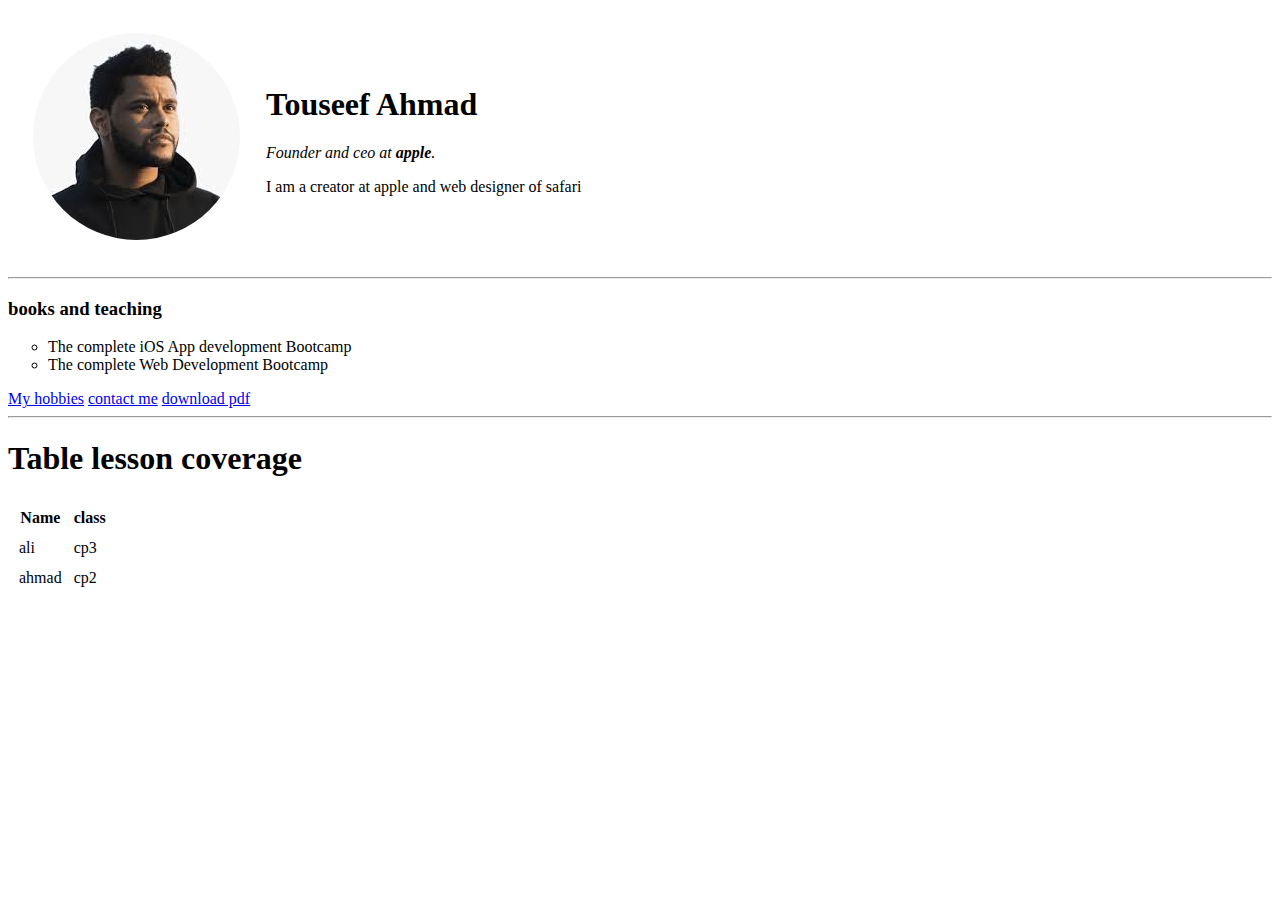
==== index.html @ b3efedb7 "Add files via upload" ====
<!DOCTYPE html>
<html lang="en">
<head>
    <meta charset="UTF-8">
    <meta http-equiv="X-UA-Compatible" content="IE=edge">
    <meta name="viewport" content="width=device-width, initial-scale=1.0">
    <title>Touseef's personal website</title>
</head>
<body>
    <table cellspacing="24">
    <tr>
        <td><img src="abel tesfaye.png" alt="Touseef's profile picture"></td>
        <td><title>touseef's personal web</title>
            <h1>Touseef Ahmad</h1>
            <p><em>Founder and ceo at <strong>apple</strong>.</em></p>
            <p>I am a creator at apple and web designer of safari</p></td>
    </tr>
    </table>
    <hr>
    <h3>books and teaching</h3>
    <ul type="circle">
        <li>The complete iOS App development Bootcamp</li>
        <li>The complete Web Development Bootcamp</li>
    </ul>
    <a href="hobbies.html">My hobbies</a>
    <a href="contact-me.html">contact me</a>
    <a href="abel tesfaye.png"download>download pdf</a>
    <hr>
    <h1>Table lesson coverage</h1>
    <table cellspacing="10">
        <th>Name</th>
        <th>class</th>
        <tr>
            <td>ali</td>
            <td>cp3</td>
        </tr>
        <tr>
            <td>ahmad</td>
            <td>cp2</td>
        </tr>
    </table>
</body>
</html>
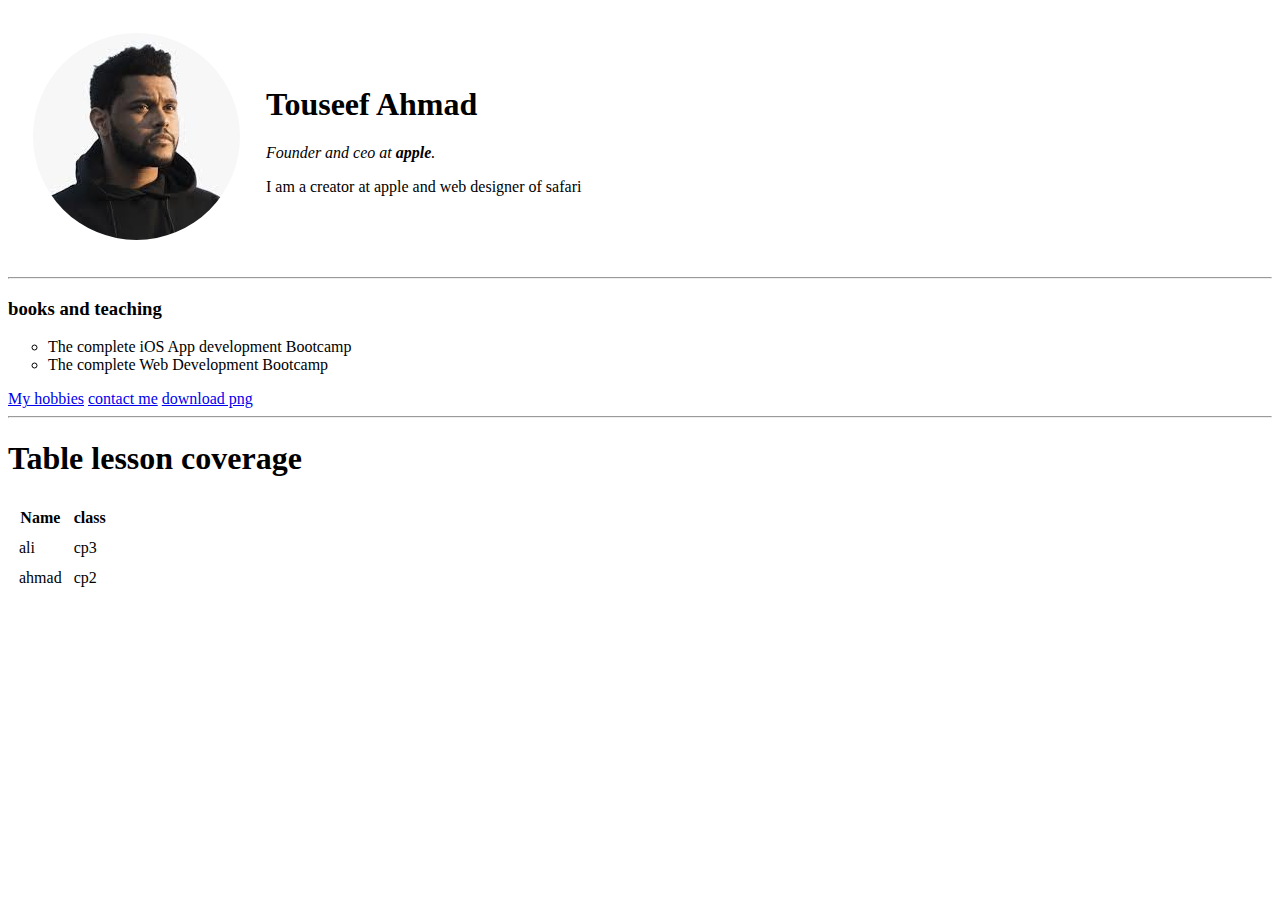
==== commit c0307642: "Update index.html" ====
--- a/index.html
+++ b/index.html
@@ -24,7 +24,7 @@
     </ul>
     <a href="hobbies.html">My hobbies</a>
     <a href="contact-me.html">contact me</a>
-    <a href="abel tesfaye.png"download>download pdf</a>
+    <a href="abel tesfaye.png"download>download png</a>
     <hr>
     <h1>Table lesson coverage</h1>
     <table cellspacing="10">
@@ -40,4 +40,4 @@
         </tr>
     </table>
 </body>
-</html>+</html>
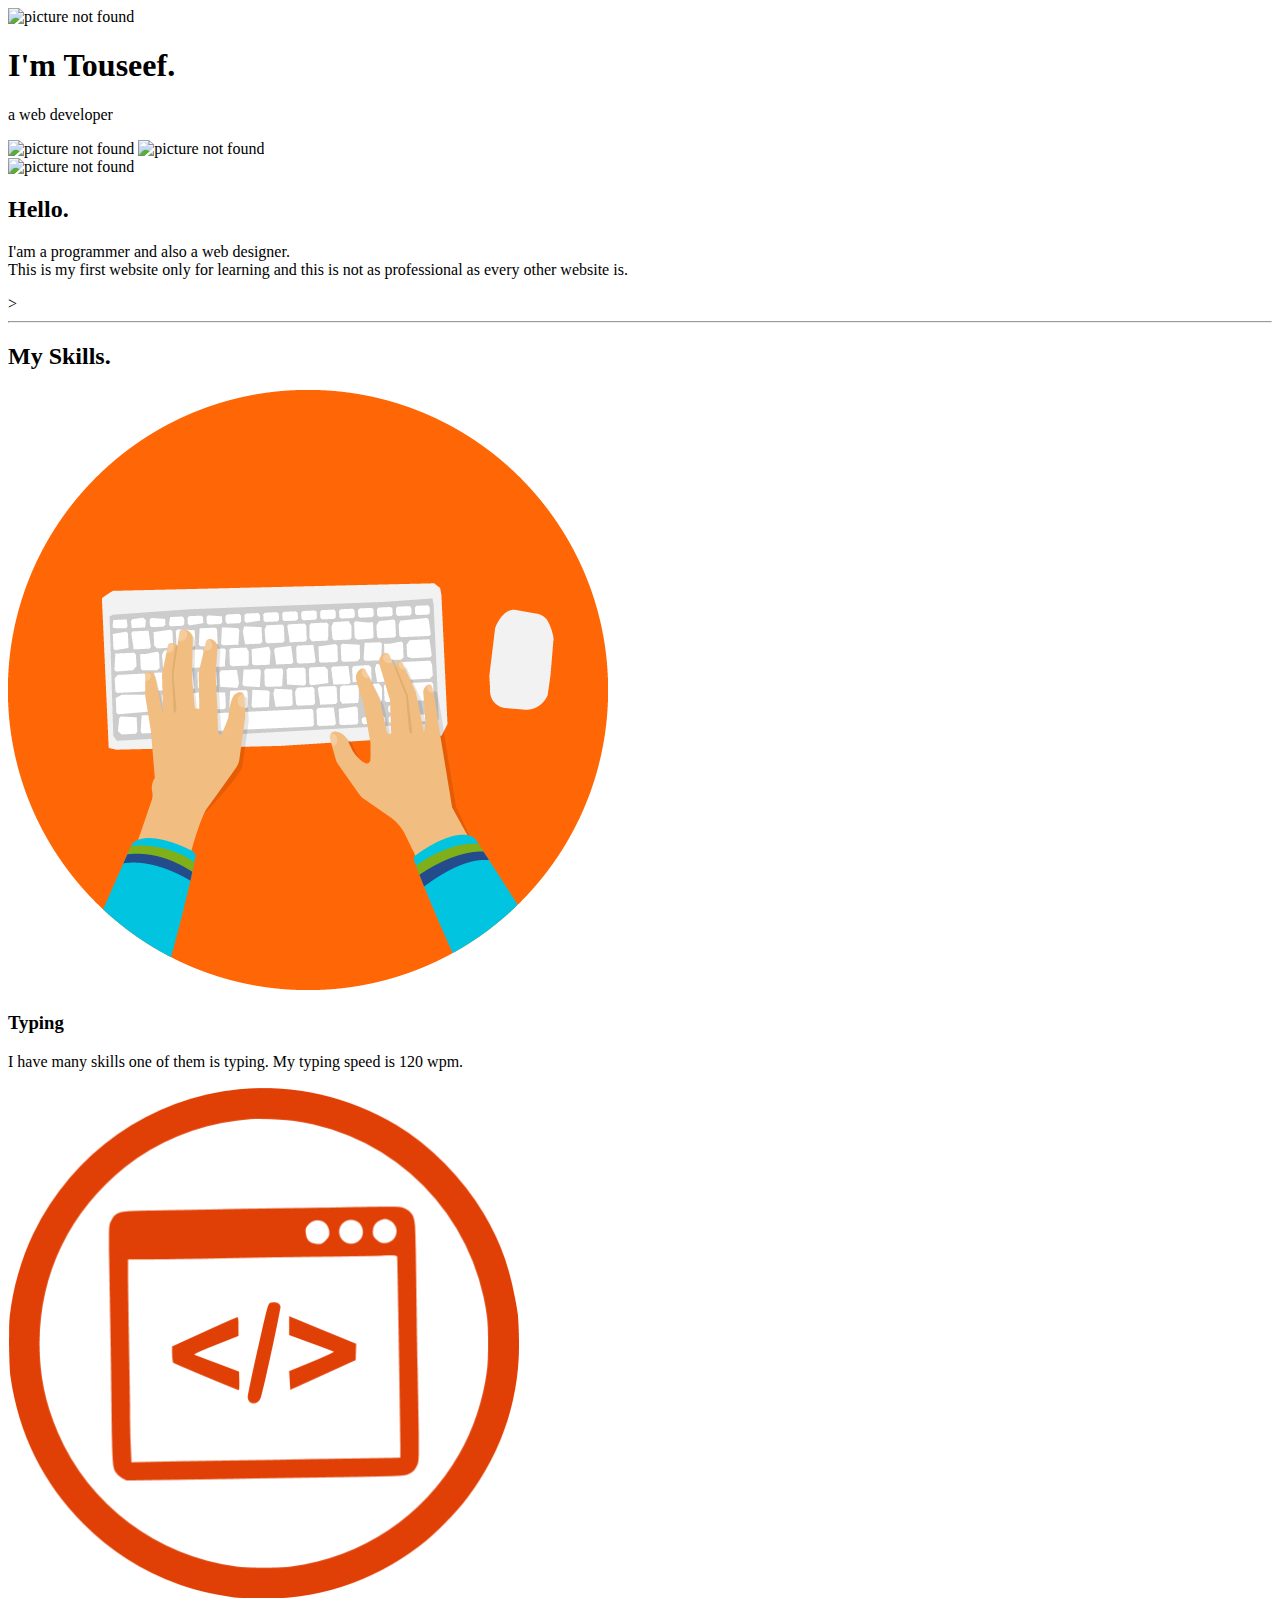
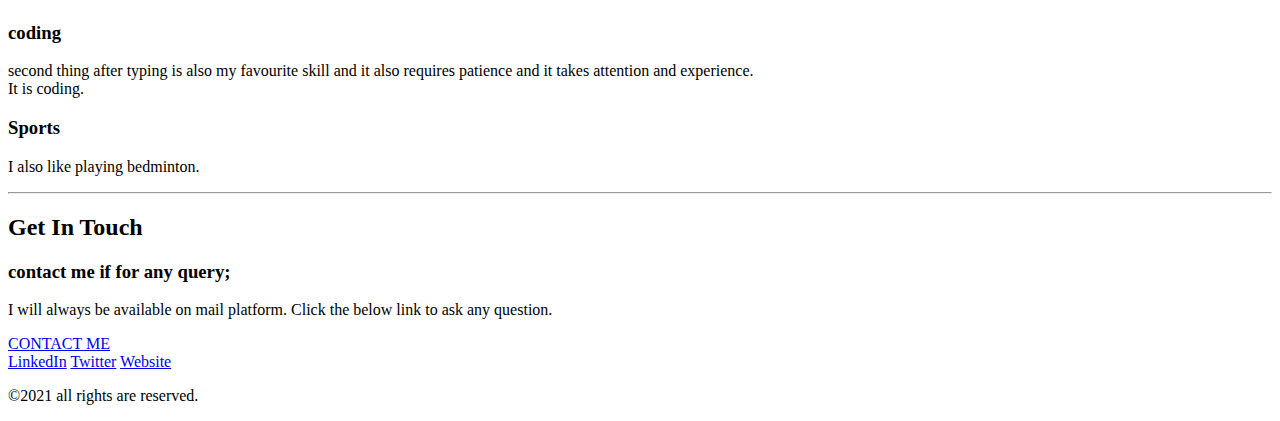
==== commit c0afadd6: "Add files via upload" ====
--- a/index.html
+++ b/index.html
@@ -4,40 +4,65 @@
     <meta charset="UTF-8">
     <meta http-equiv="X-UA-Compatible" content="IE=edge">
     <meta name="viewport" content="width=device-width, initial-scale=1.0">
-    <title>Touseef's personal website</title>
+    <title>Document</title>
+    <link rel="stylesheet" href="css/styles.css">
+    <link rel="icon" href="favicon.png">
+    <link rel="preconnect" href="https://fonts.gstatic.com" crossorigin>
+    <link href="https://fonts.googleapis.com/css2?family=Sacramento&display=swap" rel="stylesheet">
+    <link rel="preconnect" href="https://fonts.googleapis.com">
+    <link rel="preconnect" href="https://fonts.gstatic.com" crossorigin>
+    <link href="https://fonts.googleapis.com/css2?family=Lobster+Two&display=swap" rel="stylesheet">
+    <link rel="preconnect" href="https://fonts.googleapis.com">
+    <link rel="preconnect" href="https://fonts.gstatic.com" crossorigin>
+    <link href="https://fonts.googleapis.com/css2?family=Staatliches&display=swap" rel="stylesheet">
+    <link rel="preconnect" href="https://fonts.googleapis.com">
+    <link rel="preconnect" href="https://fonts.gstatic.com" crossorigin>
+    <link href="https://fonts.googleapis.com/css2?family=Rampart+One&display=swap" rel="stylesheet">
 </head>
 <body>
-    <table cellspacing="24">
-    <tr>
-        <td><img src="abel tesfaye.png" alt="Touseef's profile picture"></td>
-        <td><title>touseef's personal web</title>
-            <h1>Touseef Ahmad</h1>
-            <p><em>Founder and ceo at <strong>apple</strong>.</em></p>
-            <p>I am a creator at apple and web designer of safari</p></td>
-    </tr>
-    </table>
-    <hr>
-    <h3>books and teaching</h3>
-    <ul type="circle">
-        <li>The complete iOS App development Bootcamp</li>
-        <li>The complete Web Development Bootcamp</li>
-    </ul>
-    <a href="hobbies.html">My hobbies</a>
-    <a href="contact-me.html">contact me</a>
-    <a href="abel tesfaye.png"download>download png</a>
-    <hr>
-    <h1>Table lesson coverage</h1>
-    <table cellspacing="10">
-        <th>Name</th>
-        <th>class</th>
-        <tr>
-            <td>ali</td>
-            <td>cp3</td>
-        </tr>
-        <tr>
-            <td>ahmad</td>
-            <td>cp2</td>
-        </tr>
-    </table>
+    <div class="top-container">
+        <img class="top-cloud" src="images/cloud.png" alt="picture not found">
+        <h1> I'm Touseef.</h1>
+        <p>a web developer</p>
+        <img class="bottom-cloud" src="images/cloud.png" alt="picture not found">
+        <img src="images/mountain.svg" alt="picture not found">
+    </div>
+    <div class="middle-container">
+        <div class="profile">
+          <img src="images/abel tesfaye.png" alt="picture not found">
+          <h2>Hello.</h2>
+          <p>I'am a programmer and also a web designer. <br> This is my first website only for learning and this is not as professional as every other website is.</p>
+        </div>
+        </div>>
+        <hr>
+        <div class="skills">
+          <h2>My Skills.</h2>
+          <img class="Typing" src="typing.png" alt="picture not found">
+          <h3>Typing</h3>
+          <p>I have many skills one of them is typing. My typing speed is 120 wpm.</p>
+          <div class="skill-row">
+            <img class="coding" src="coding.png" alt="picture not found">
+            <h3>coding</h3>
+            <p>second thing after typing is also my favourite skill and it also requires patience and it takes attention and experience. <br> It is coding.</p>
+          </div>
+          <div class="sports">
+            <h3>Sports</h3>
+            <p>I also like playing bedminton.</p>
+          </div>
+        </div>
+        <hr>
+        <div class="contact-me">
+          <h2>Get In Touch</h2>
+          <h3>contact me if for any query;</h3>
+          <p>I will always be available on mail platform. Click the below link to ask any question.</p>
+          <a class="btn" href="mailto:name@email.com">CONTACT ME</a>
+        </div>
+      </div>
+      <div class="bottom-container">
+        <a class="footer-link" href="https://www.linkedin.com/">LinkedIn</a>
+        <a class="footer-link" href="https://twitter.com/">Twitter</a>
+        <a class="footer-link" href="https://www.appbrewery.co/">Website</a>
+        <p>©2021 all rights are reserved.</p>
+      </div>
 </body>
-</html>
+</html>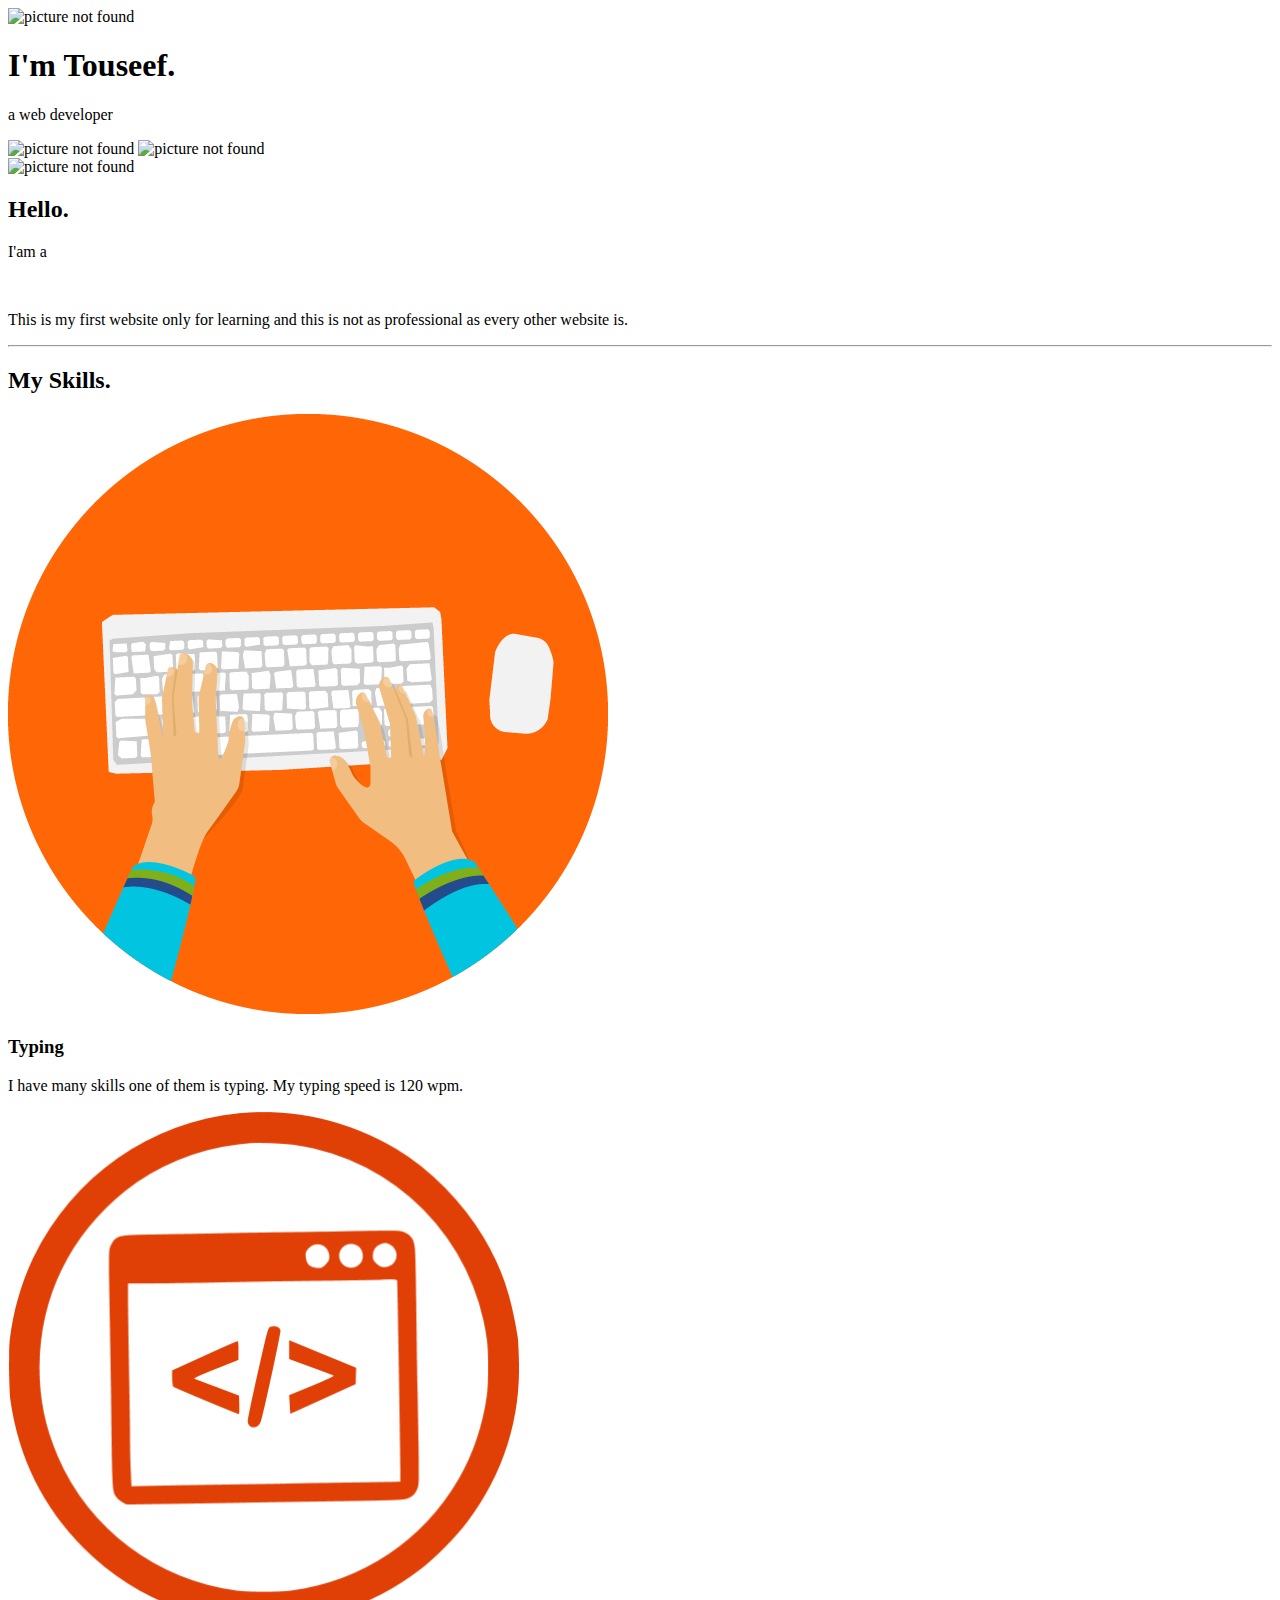
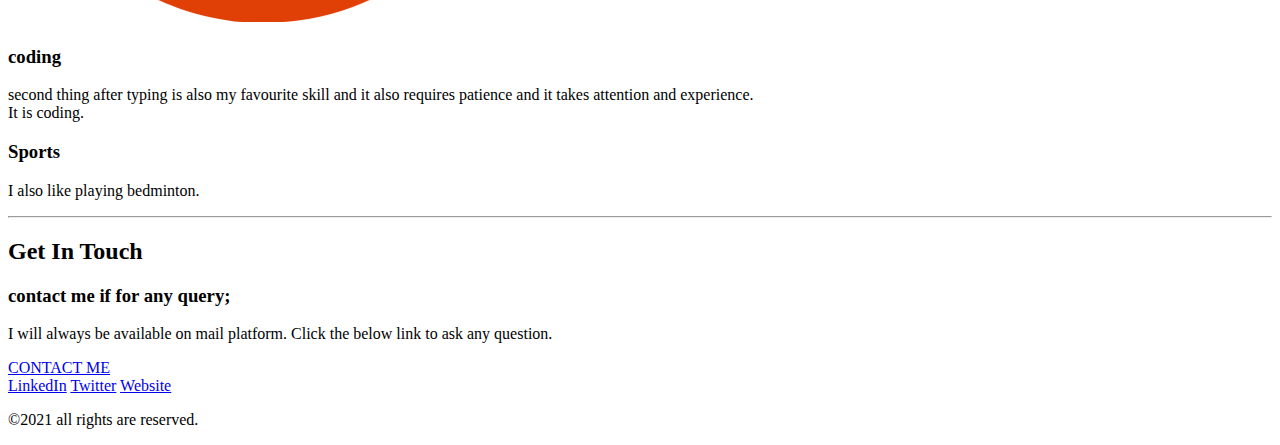
==== commit bcdef6af: "Add files via upload" ====
--- a/index.html
+++ b/index.html
@@ -19,50 +19,52 @@
     <link rel="preconnect" href="https://fonts.gstatic.com" crossorigin>
     <link href="https://fonts.googleapis.com/css2?family=Rampart+One&display=swap" rel="stylesheet">
 </head>
-<body>
+<body>   
     <div class="top-container">
         <img class="top-cloud" src="images/cloud.png" alt="picture not found">
         <h1> I'm Touseef.</h1>
         <p>a web developer</p>
         <img class="bottom-cloud" src="images/cloud.png" alt="picture not found">
         <img src="images/mountain.svg" alt="picture not found">
+    <div class="middle-container">
+         <img src="images/abel tesfaye.png" alt="picture not found">
+          <h2>Hello.</h2>
     </div>
-    <div class="middle-container">
-        <div class="profile">
-          <img src="images/abel tesfaye.png" alt="picture not found">
-          <h2>Hello.</h2>
-          <p>I'am a programmer and also a web designer. <br> This is my first website only for learning and this is not as professional as every other website is.</p>
-        </div>
-        </div>>
-        <hr>
-        <div class="skills">
+    <div class="container">
+          <p>I'am a <span class="typed-text"></span>&nbsp;<span class="cursor"></span></p>
+          <script src="typing.js"></script>
+    </div>
+          <br> 
+          <p>This is my first website only for learning and this is not as professional as every other website is.</p>
+    </div>
+          <hr>
+    <div class="skills">
           <h2>My Skills.</h2>
           <img class="Typing" src="typing.png" alt="picture not found">
           <h3>Typing</h3>
           <p>I have many skills one of them is typing. My typing speed is 120 wpm.</p>
-          <div class="skill-row">
-            <img class="coding" src="coding.png" alt="picture not found">
-            <h3>coding</h3>
-            <p>second thing after typing is also my favourite skill and it also requires patience and it takes attention and experience. <br> It is coding.</p>
-          </div>
-          <div class="sports">
-            <h3>Sports</h3>
-            <p>I also like playing bedminton.</p>
-          </div>
-        </div>
-        <hr>
-        <div class="contact-me">
+    <div class="skills">
+          <img class="coding" src="coding.png" alt="picture not found">
+          <h3>coding</h3>
+          <p>second thing after typing is also my favourite skill and it also requires patience and it takes attention and experience. <br> It is coding.</p>
+    </div>
+    <div class="skills">
+          <h3>Sports</h3>
+          <p>I also like playing bedminton.</p>
+    </div>
+    </div>
+    <hr>
+    <div class="contact-me">
           <h2>Get In Touch</h2>
           <h3>contact me if for any query;</h3>
           <p>I will always be available on mail platform. Click the below link to ask any question.</p>
           <a class="btn" href="mailto:name@email.com">CONTACT ME</a>
-        </div>
-      </div>
-      <div class="bottom-container">
-        <a class="footer-link" href="https://www.linkedin.com/">LinkedIn</a>
-        <a class="footer-link" href="https://twitter.com/">Twitter</a>
-        <a class="footer-link" href="https://www.appbrewery.co/">Website</a>
-        <p>©2021 all rights are reserved.</p>
-      </div>
+    </div>
+    <div class="bottom-container">
+          <a class="footer-link" href="https://www.linkedin.com/">LinkedIn</a>
+          <a class="footer-link" href="https://twitter.com/">Twitter</a>
+          <a class="footer-link" href="https://www.appbrewery.co/">Website</a>
+          <p>©2021 all rights are reserved.</p>
+    </div>   
 </body>
 </html>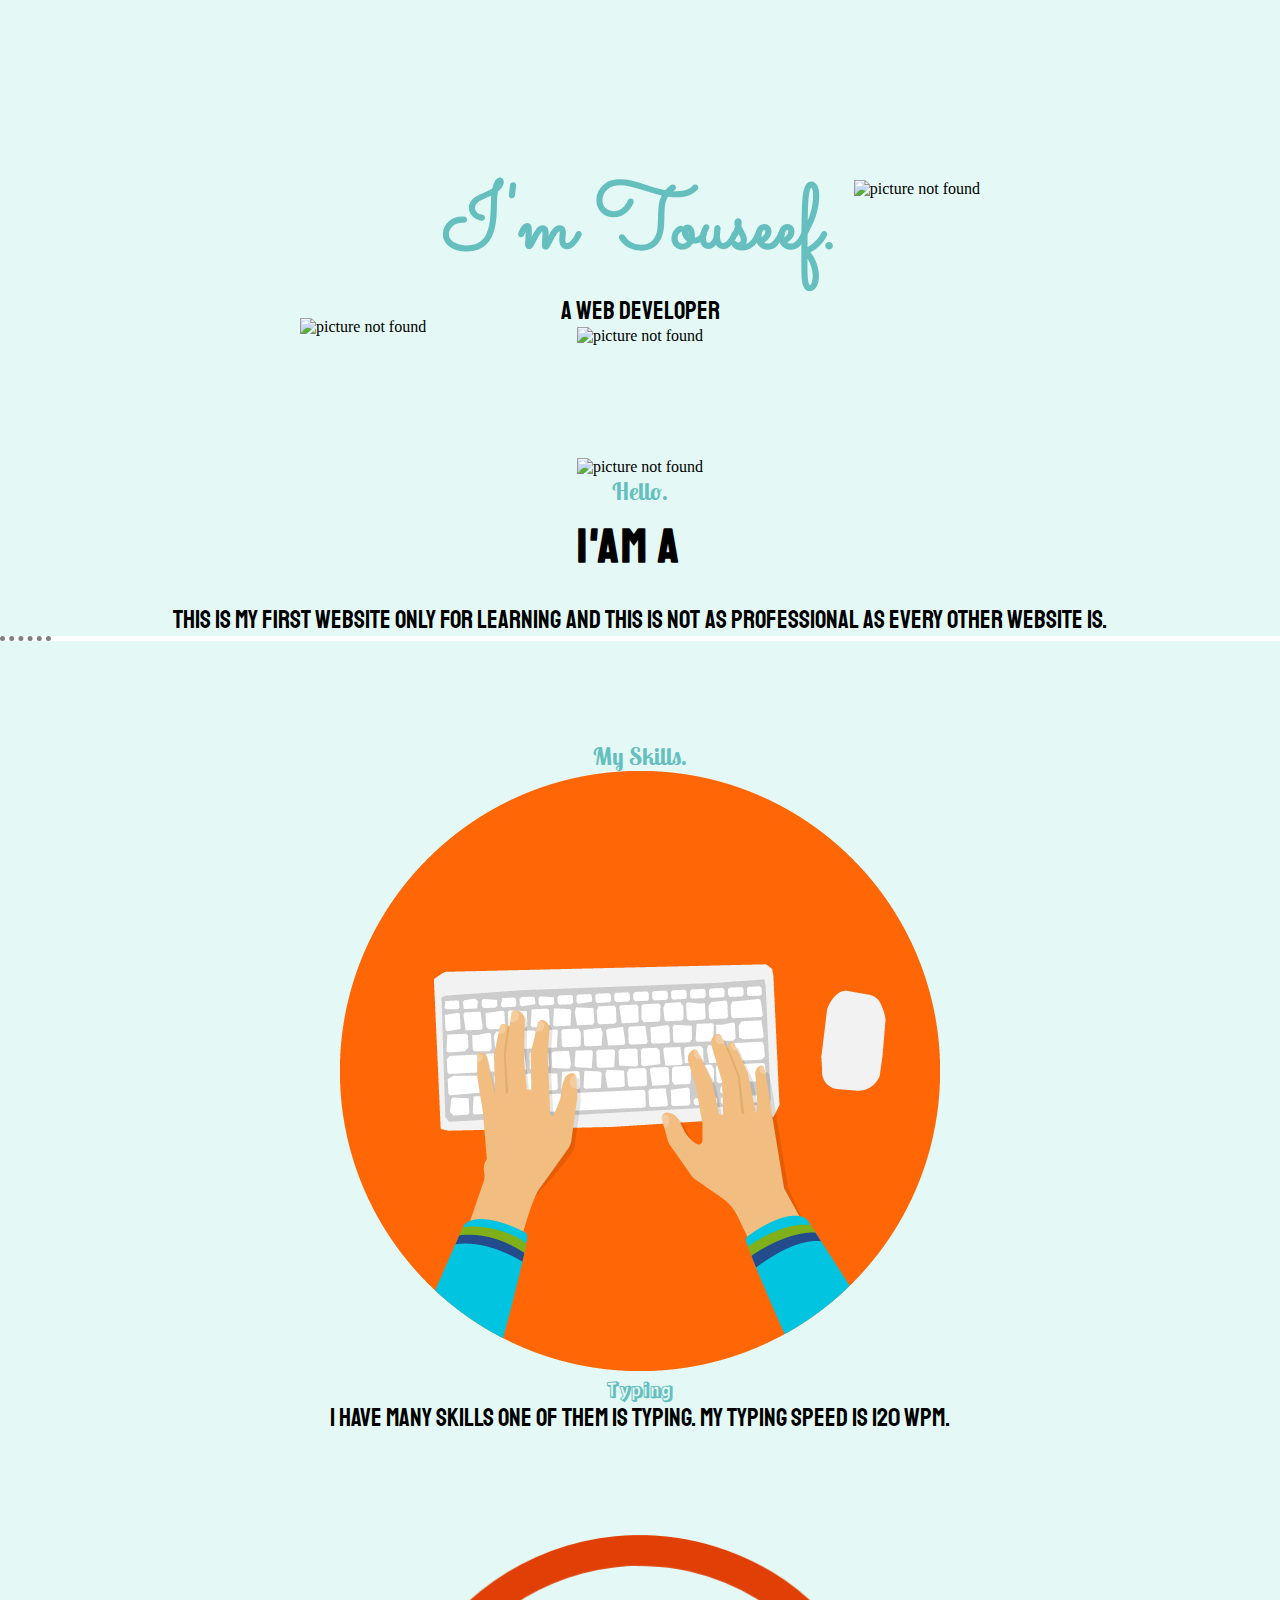
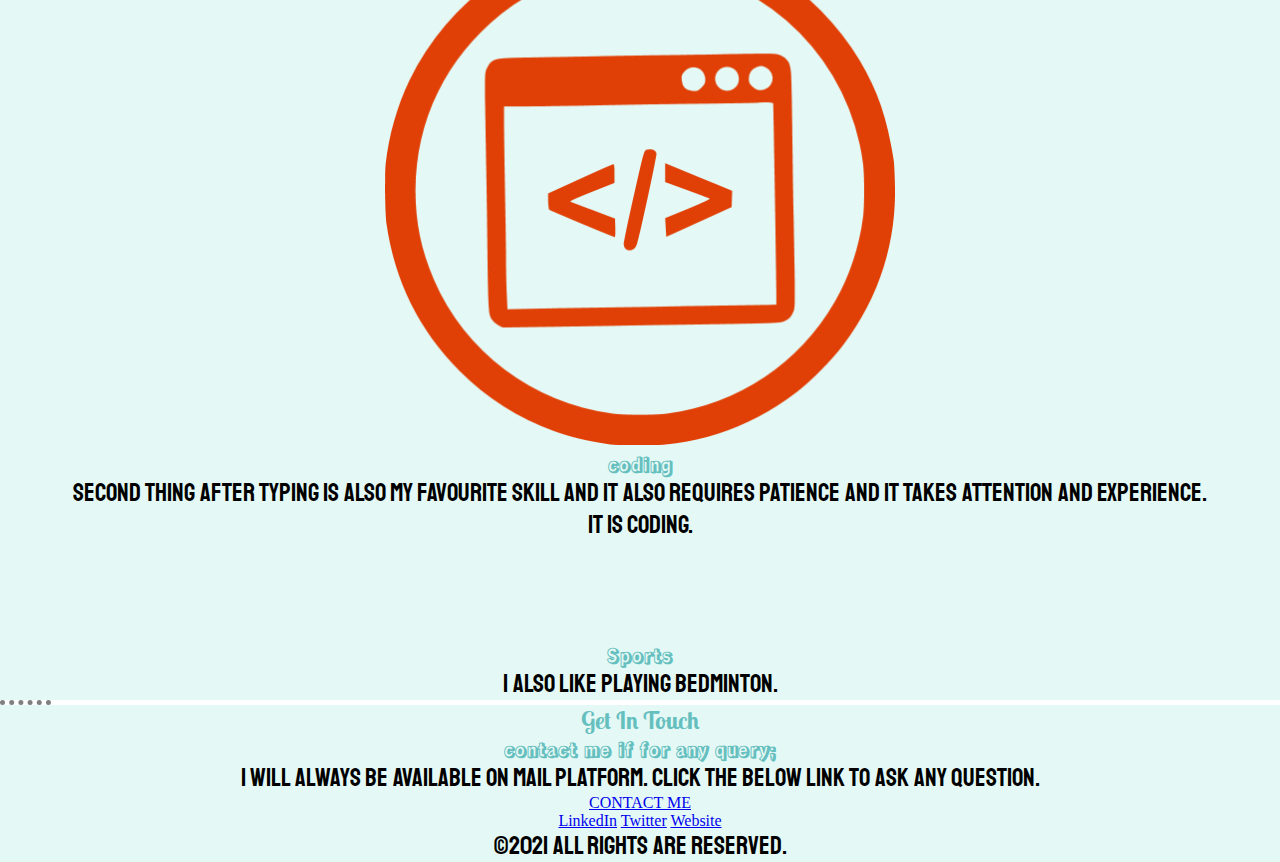
==== commit 111d6aa0: "Update index.html" ====
--- a/index.html
+++ b/index.html
@@ -5,7 +5,7 @@
     <meta http-equiv="X-UA-Compatible" content="IE=edge">
     <meta name="viewport" content="width=device-width, initial-scale=1.0">
     <title>Document</title>
-    <link rel="stylesheet" href="css/styles.css">
+    <link rel="stylesheet" href="styles.css">
     <link rel="icon" href="favicon.png">
     <link rel="preconnect" href="https://fonts.gstatic.com" crossorigin>
     <link href="https://fonts.googleapis.com/css2?family=Sacramento&display=swap" rel="stylesheet">
@@ -67,4 +67,4 @@
           <p>©2021 all rights are reserved.</p>
     </div>   
 </body>
-</html>+</html>
--- a/styles.css
+++ b/styles.css
@@ -0,0 +1,101 @@
+body {
+    margin: 0px;
+    text-align: center;
+}
+h1 {
+    color: #66BFBF;
+    font-size: 5.625rem;
+    margin-top: 50px;
+    font-family: 'Sacramento', cursive;
+}
+h2 {
+    color: #66BFBF;
+    font-family: 'Lobster Two', cursive;
+}
+h3 {
+    color: #66BFBF;
+    font-family: 'Rampart One', cursive;
+}
+hr {
+    align-items: center;
+    border-style: none;
+    border-top-style: dotted;
+    border-color: grey;
+    border-width: 5px;
+    width: 4%;
+}
+p {
+    color: black;
+    font-family: 'Staatliches', cursive;
+    font-size: 25px;
+}
+div {
+    background-color: #E4F9F5;
+}
+.top-container {
+    padding-top: 113px;
+    background-color: #E4F9F5;
+    position: relative;
+}
+.middle-container {
+    padding-top: 113px;
+    background-color: #E4F9F5;
+    position: relative;
+}
+.skills {
+    background-color: #E4F9F5;
+    position: relative;
+    padding-top: 100px;
+}
+.top-cloud {
+    position: absolute;
+    right: 300px;
+    top: 180px;
+}
+.bottom-cloud {
+    position: absolute;
+    left: 300px;
+    bottom: 300px;
+}
+@import url('https://fonts.googleapis.com/css?family=Montserrat');
+
+* {
+  margin: 0;
+  padding: 0;
+}
+.container {
+    height: 80px;
+    display: flex;
+    justify-content: center;
+    align-items: center;
+  }
+  .container p {
+    font-size: 3rem;
+    padding: 30px;
+    font-weight: bold;
+    letter-spacing: 0.1rem;
+    text-align: center;
+    overflow: hidden;
+  }
+  .container p span.typed-text {
+    font-weight: normal;
+    color: #dd7732;
+  }
+  .container p span.cursor {
+    display: inline-block;
+    background-color: #ccc;
+    margin-left: 0.1rem;
+    width: 3px;
+    animation: blink 1s infinite;
+  }
+  .container p span.cursor.typing {
+    animation: none;
+  }
+  @keyframes blink {
+    0%  { background-color: #ccc; }
+    49% { background-color: #ccc; }
+    50% { background-color: transparent; }
+    99% { background-color: transparent; }
+    100%  { background-color: #ccc; }
+  }
+  